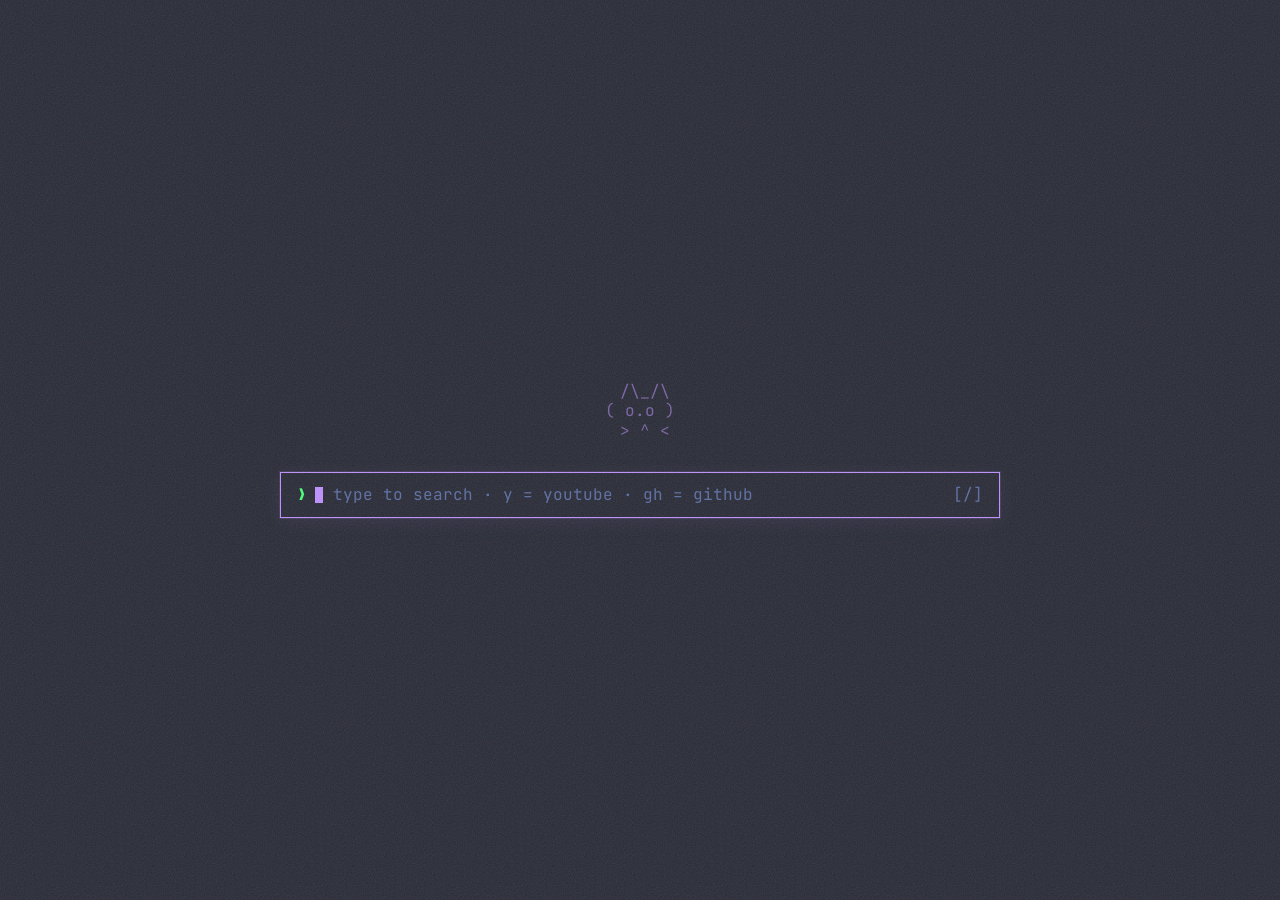
==== minimal.html @ 5fb4773e "Add minimal new-tab page and extract index.html script to app.js New Tab Override runs pages in a re" ====
<!DOCTYPE html>
<html lang="en">
<head>
<meta charset="utf-8">
<meta name="viewport" content="width=device-width, initial-scale=1">
<title>home</title>
<link rel="preconnect" href="https://fonts.googleapis.com">
<link rel="preconnect" href="https://fonts.gstatic.com" crossorigin>
<link href="https://fonts.googleapis.com/css2?family=JetBrains+Mono:wght@400;700&display=swap" rel="stylesheet">
<style>
  :root { color-scheme: dark; }
  * { box-sizing: border-box; }
  html, body { margin: 0; height: 100%; background: #282a36; }
  body {
    font-family: 'JetBrains Mono', ui-monospace, Menlo, monospace;
    color: #f8f8f2;
    display: flex;
    align-items: center;
    justify-content: center;
    overflow: hidden;
  }
  @keyframes blink { 0%, 50% { opacity: 1; } 50.01%, 100% { opacity: 0; } }

  #screen {
    position: relative;
    width: 100vw;
    height: 100vh;
    padding: 0 6vw;
    display: flex;
    flex-direction: column;
    align-items: center;
    justify-content: center;
    gap: 32px;
  }
  #screen::before {
    content: "";
    position: absolute;
    inset: 0;
    opacity: .14;
    pointer-events: none;
    background-image: url("data:image/svg+xml;utf8,<svg xmlns='http://www.w3.org/2000/svg' width='200' height='200'><filter id='n'><feTurbulence type='fractalNoise' baseFrequency='.9' numOctaves='2'/></filter><rect width='200' height='200' filter='url(%23n)'/></svg>");
  }

  #cat {
    margin: 0;
    font: inherit;
    line-height: 1.2;
    text-align: center;
    color: #bd93f9;
    opacity: .55;
    cursor: default;
    transition: opacity .2s ease, transform .3s ease;
  }
  #cat:hover { opacity: .9; transform: translateY(-2px) rotate(-2deg); }

  #search {
    position: relative;
    width: min(720px, 92vw);
    border: 1px solid #6272a4;
    padding: 0 16px;
    height: 46px;
    display: flex;
    align-items: center;
    gap: 8px;
    overflow: hidden;
    transition: border-color .2s ease, box-shadow .2s ease;
  }
  #search:focus-within {
    border-color: #bd93f9;
    box-shadow: 0 0 0 1px rgba(189,147,249,.15), 0 4px 20px rgba(189,147,249,.08);
  }
  #search-box {
    position: relative;
    flex: 1;
    display: flex;
    align-items: center;
    height: 24px;
  }
  #search-input {
    position: absolute;
    inset: 0;
    width: 100%;
    background: transparent;
    border: 0;
    outline: 0;
    color: transparent;
    caret-color: transparent;
    font: inherit;
    padding: 0;
  }
  #search-echo { pointer-events: none; color: #fff; white-space: pre; }
  #cursor { pointer-events: none; display: inline-block; width: 8px; height: 16px; background: #bd93f9; animation: blink 1.06s steps(1) infinite; }
  #search-hint { pointer-events: none; margin-left: 10px; color: #6272a4; white-space: nowrap; }
</style>
</head>
<body>
<div id="screen">
  <pre id="cat"> /\_/\
( o.o )
 &gt; ^ &lt;</pre>

  <div id="search">
    <span style="color:#50fa7b">&#10095;</span>
    <div id="search-box">
      <input id="search-input" spellcheck="false" autofocus>
      <span id="search-echo"></span><span id="cursor"></span>
      <span id="search-hint">type to search &middot; y = youtube &middot; gh = github</span>
    </div>
    <span style="color:#6272a4">[/]</span>
  </div>
</div>

<script src="minimal.js" defer></script>
</body>
</html>
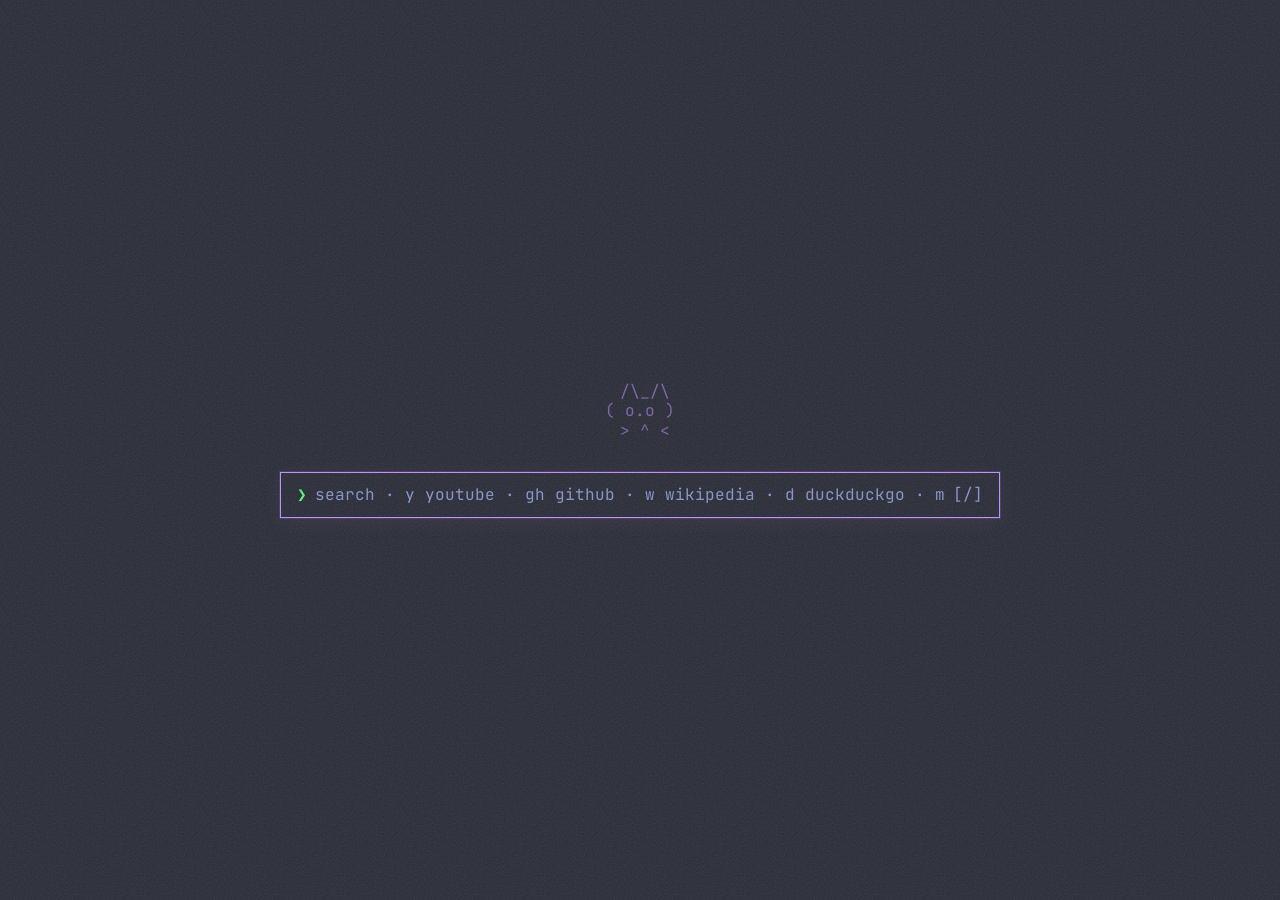
==== commit a8ced418: "Complete FINDINGS: link keys, themes, offline quotes, richer weather, shared search/css, self-hosted" ====
--- a/minimal.html
+++ b/minimal.html
@@ -3,28 +3,16 @@
 <head>
 <meta charset="utf-8">
 <meta name="viewport" content="width=device-width, initial-scale=1">
-<title>home</title>
-<link rel="preconnect" href="https://fonts.googleapis.com">
-<link rel="preconnect" href="https://fonts.gstatic.com" crossorigin>
-<link href="https://fonts.googleapis.com/css2?family=JetBrains+Mono:wght@400;700&display=swap" rel="stylesheet">
+<meta name="theme-color" content="#282a36">
+<title>new tab</title>
+<link rel="icon" href="data:image/svg+xml,<svg xmlns='http://www.w3.org/2000/svg' viewBox='0 0 16 16'><rect width='16' height='16' rx='3' fill='%23282a36'/><text x='3' y='13' font-size='13' font-family='monospace' fill='%23bd93f9'>&gt;</text></svg>">
+<link rel="stylesheet" href="base.css">
+<script src="theme.js"></script>
 <style>
-  :root { color-scheme: dark; }
-  * { box-sizing: border-box; }
-  html, body { margin: 0; height: 100%; background: #282a36; }
-  body {
-    font-family: 'JetBrains Mono', ui-monospace, Menlo, monospace;
-    color: #f8f8f2;
-    display: flex;
-    align-items: center;
-    justify-content: center;
-    overflow: hidden;
-  }
-  @keyframes blink { 0%, 50% { opacity: 1; } 50.01%, 100% { opacity: 0; } }
-
   #screen {
     position: relative;
-    width: 100vw;
-    height: 100vh;
+    width: 100%;
+    min-height: 100dvh;
     padding: 0 6vw;
     display: flex;
     flex-direction: column;
@@ -32,84 +20,24 @@
     justify-content: center;
     gap: 32px;
   }
-  #screen::before {
-    content: "";
-    position: absolute;
-    inset: 0;
-    opacity: .14;
-    pointer-events: none;
-    background-image: url("data:image/svg+xml;utf8,<svg xmlns='http://www.w3.org/2000/svg' width='200' height='200'><filter id='n'><feTurbulence type='fractalNoise' baseFrequency='.9' numOctaves='2'/></filter><rect width='200' height='200' filter='url(%23n)'/></svg>");
-  }
-
-  #cat {
-    margin: 0;
-    font: inherit;
-    line-height: 1.2;
-    text-align: center;
-    color: #bd93f9;
-    opacity: .55;
-    cursor: default;
-    transition: opacity .2s ease, transform .3s ease;
-  }
-  #cat:hover { opacity: .9; transform: translateY(-2px) rotate(-2deg); }
-
-  #search {
-    position: relative;
-    width: min(720px, 92vw);
-    border: 1px solid #6272a4;
-    padding: 0 16px;
-    height: 46px;
-    display: flex;
-    align-items: center;
-    gap: 8px;
-    overflow: hidden;
-    transition: border-color .2s ease, box-shadow .2s ease;
-  }
-  #search:focus-within {
-    border-color: #bd93f9;
-    box-shadow: 0 0 0 1px rgba(189,147,249,.15), 0 4px 20px rgba(189,147,249,.08);
-  }
-  #search-box {
-    position: relative;
-    flex: 1;
-    display: flex;
-    align-items: center;
-    height: 24px;
-  }
-  #search-input {
-    position: absolute;
-    inset: 0;
-    width: 100%;
-    background: transparent;
-    border: 0;
-    outline: 0;
-    color: transparent;
-    caret-color: transparent;
-    font: inherit;
-    padding: 0;
-  }
-  #search-echo { pointer-events: none; color: #fff; white-space: pre; }
-  #cursor { pointer-events: none; display: inline-block; width: 8px; height: 16px; background: #bd93f9; animation: blink 1.06s steps(1) infinite; }
-  #search-hint { pointer-events: none; margin-left: 10px; color: #6272a4; white-space: nowrap; }
+  #cat { text-align: center; }
+  #search { width: min(720px, 92vw); height: 46px; }
 </style>
 </head>
 <body>
+<noscript><p class="noscript">enable JavaScript to use this page</p></noscript>
 <div id="screen">
-  <pre id="cat"> /\_/\
+  <pre id="cat" aria-hidden="true"> /\_/\
 ( o.o )
  &gt; ^ &lt;</pre>
 
   <div id="search">
-    <span style="color:#50fa7b">&#10095;</span>
-    <div id="search-box">
-      <input id="search-input" spellcheck="false" autofocus>
-      <span id="search-echo"></span><span id="cursor"></span>
-      <span id="search-hint">type to search &middot; y = youtube &middot; gh = github</span>
-    </div>
-    <span style="color:#6272a4">[/]</span>
+    <span class="prompt">&#10095;</span>
+    <input id="search-input" aria-label="Search" spellcheck="false" autocomplete="off" autofocus>
+    <span class="muted">[/]</span>
   </div>
 </div>
 
-<script src="minimal.js" defer></script>
+<script src="search.js" defer></script>
 </body>
 </html>
--- a/base.css
+++ b/base.css
@@ -0,0 +1,117 @@
+@font-face {
+  font-family: 'JetBrains Mono';
+  src: url(fonts/JetBrainsMono.woff2) format('woff2');
+  font-weight: 100 800; /* variable font: covers 400 + 700 */
+  font-display: swap;
+}
+
+/* themes: switch with 1-4 (see theme.js) */
+:root {
+  color-scheme: dark;
+  --bg: #282a36;
+  --fg: #f8f8f2;
+  --strong: #fff;
+  --muted: #8a96c4;  /* text */
+  --border: #6272a4; /* borders only, too dim for text */
+  --accent: #bd93f9;
+  --pink: #ff79c6;
+  --cyan: #8be9fd;
+  --green: #50fa7b;
+  --yellow: #f1fa8c;
+  --noise: .14;
+}
+[data-theme="nord"] {
+  --bg: #2e3440; --fg: #d8dee9; --strong: #eceff4; --muted: #9aa5bd; --border: #4c566a;
+  --accent: #88c0d0; --pink: #81a1c1; --cyan: #8fbcbb; --green: #a3be8c; --yellow: #ebcb8b;
+}
+[data-theme="gruvbox"] {
+  --bg: #282828; --fg: #ebdbb2; --strong: #fbf1c7; --muted: #a89984; --border: #665c54;
+  --accent: #d3869b; --pink: #fb4934; --cyan: #83a598; --green: #b8bb26; --yellow: #fabd2f;
+}
+[data-theme="light"] {
+  color-scheme: light;
+  --bg: #fbf8f1; --fg: #2b2b2b; --strong: #000; --muted: #5a6275; --border: #9aa3b8;
+  --accent: #6f42c1; --pink: #b4235a; --cyan: #00697d; --green: #1a7f37; --yellow: #7a5c00;
+  --noise: .05;
+}
+
+* { box-sizing: border-box; }
+html, body { margin: 0; min-height: 100%; background: var(--bg); }
+body {
+  font-family: 'JetBrains Mono', ui-monospace, Menlo, monospace;
+  color: var(--fg);
+}
+.muted { color: var(--muted); }
+.prompt { color: var(--green); }
+.noscript { text-align: center; padding: 2em; }
+
+a, button { transition: color .15s ease, transform .15s ease; }
+a { color: var(--pink); text-decoration: none; position: relative; }
+a:hover { color: var(--fg); }
+a:not(.pane-label)::after {
+  content: "";
+  position: absolute;
+  left: 0; right: 100%; bottom: -1px;
+  height: 1px;
+  background: currentColor;
+  transition: right .15s ease;
+}
+a:not(.pane-label):hover::after { right: 0; }
+a:focus-visible, button:focus-visible { outline: 2px solid var(--accent); outline-offset: 2px; }
+
+#screen::before {
+  content: "";
+  position: absolute;
+  inset: 0;
+  opacity: var(--noise);
+  pointer-events: none;
+  background-image: url("data:image/svg+xml;utf8,<svg xmlns='http://www.w3.org/2000/svg' width='200' height='200'><filter id='n'><feTurbulence type='fractalNoise' baseFrequency='.9' numOctaves='2'/></filter><rect width='200' height='200' filter='url(%23n)'/></svg>");
+}
+
+/* shared hover/focus glow */
+.pane, #search, #fortune {
+  border: 1px solid var(--border);
+  transition: border-color .2s ease, box-shadow .2s ease;
+}
+.pane:hover, #search:focus-within, #fortune:hover {
+  border-color: var(--accent);
+  box-shadow: 0 0 0 1px color-mix(in srgb, var(--accent) 15%, transparent), 0 4px 20px color-mix(in srgb, var(--accent) 8%, transparent);
+}
+
+/* search bar */
+#search {
+  position: relative;
+  padding: 0 16px;
+  display: flex;
+  align-items: center;
+  gap: 8px;
+}
+#search-input {
+  flex: 1;
+  min-width: 0;
+  height: 24px;
+  background: transparent;
+  border: 0;
+  outline: 0;
+  color: var(--strong);
+  caret-color: var(--accent);
+  font: inherit;
+  padding: 0;
+}
+#search-input::placeholder { color: var(--muted); opacity: 1; }
+
+#cat {
+  margin: 0;
+  font: inherit;
+  line-height: 1.2;
+  color: var(--accent);
+  opacity: .55;
+  cursor: default;
+  transition: opacity .2s ease, transform .3s ease;
+}
+#cat:hover { opacity: .9; transform: translateY(-2px) rotate(-2deg); }
+
+@media (prefers-reduced-motion: reduce) {
+  *, *::before, *::after { transition: none !important; animation: none !important; }
+  #cat:hover, #links-pane a:hover, #new-quote:hover, #new-quote:active { transform: none !important; }
+}
